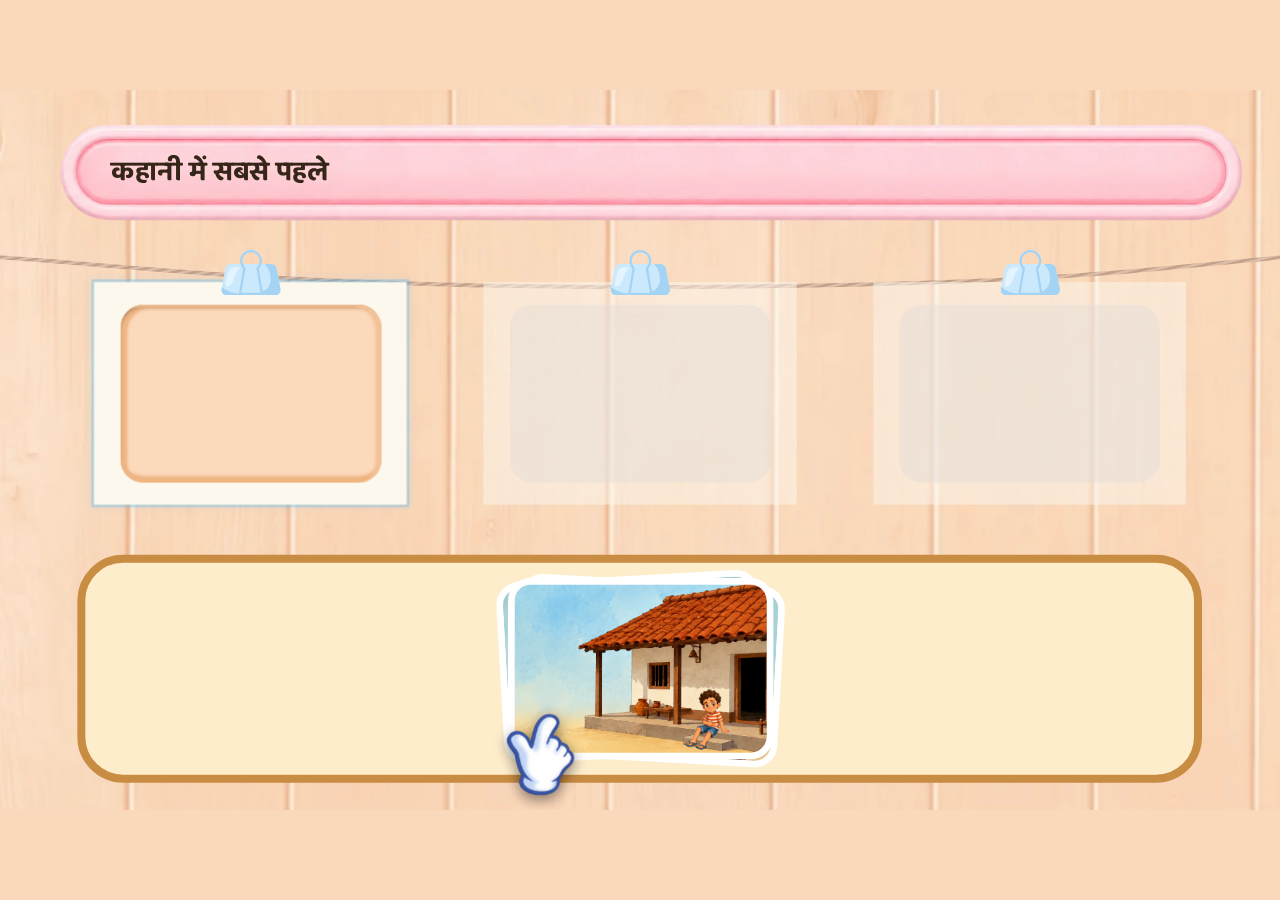
==== _t.html @ c5137d22 "combine the file" ====
<!DOCTYPE html>
<!-- class="at-cover" so the home page paints correctly before the script runs -->
<html lang="hi" translate="no" class="at-cover">
<head>
<meta charset="UTF-8" />
<meta name="viewport" content="width=device-width, initial-scale=1, viewport-fit=cover" />
<meta name="theme-color" content="#f8efdd" />
<meta name="description" content="आरु की छींक — एक इंटरैक्टिव चित्र-कथा। An interactive animated picture book for children." />
<title>आरु की छींक · Aaru's Sneeze</title>

<!-- NO TRANSLATION OFFERED. The page says lang="hi", which is what makes Chrome
     put its "Hindi / English" bar over the top of the artwork. The attribute is
     right and stays — it is what picks the Devanagari font and what a screen
     reader needs — so the bar is turned off instead.

     Both of these are needed: `translate="no"` on <html> is the standard
     attribute and marks the content as not-for-translation, and this meta is
     the Google-specific one that actually stops the bar from appearing. And
     there is nothing here to translate anyway: every word a reader sees is
     painted into the pictures, so a translation would rewrite the buttons and
     leave the story in Hindi. -->
<meta name="google" content="notranslate" />

<link rel="preconnect" href="https://fonts.googleapis.com" />
<link rel="preconnect" href="https://fonts.gstatic.com" crossorigin />
<!-- Baloo 2 carries the Devanagari, Baloo Bhai 2 the Latin the Hindi text is
     set in — see --font in style.css for why both are needed -->
<link href="https://fonts.googleapis.com/css2?family=Baloo+2:wght@400;500;600;700;800&family=Baloo+Bhai+2:wght@400;500;600;700;800&display=swap" rel="stylesheet" />

<link rel="icon" href="assets/icons/favicon.svg" type="image/svg+xml" />
<!-- bump ?v= after editing so a plain refresh never serves a cached copy -->
<link rel="stylesheet" href="style.css?v=78" />
<!-- the picture the book opens on, so it is on screen as early as possible -->
<link rel="preload" as="image" href="assets/images/page-01.webp" />
</head>

<body>
  <!-- ── Inline icon sprite (works offline / from file://) ───────────────── -->
  <svg class="sprite" aria-hidden="true" focusable="false" width="0" height="0">
    <defs>
      <symbol id="i-arrow-left" viewBox="0 0 24 24">
        <path d="M15.5 4.5 8 12l7.5 7.5" fill="none" stroke="currentColor" stroke-width="2.6"
              stroke-linecap="round" stroke-linejoin="round" />
      </symbol>
      <symbol id="i-arrow-right" viewBox="0 0 24 24">
        <path d="M8.5 4.5 16 12l-7.5 7.5" fill="none" stroke="currentColor" stroke-width="2.6"
              stroke-linecap="round" stroke-linejoin="round" />
      </symbol>
      <symbol id="i-sound-on" viewBox="0 0 24 24">
        <path d="M4 9.5h3L12 5.5v13L7 14.5H4z" fill="currentColor" />
        <path d="M15.6 9a4.2 4.2 0 0 1 0 6M18.2 6.4a7.8 7.8 0 0 1 0 11.2" fill="none"
              stroke="currentColor" stroke-width="2" stroke-linecap="round" />
      </symbol>
      <symbol id="i-sound-off" viewBox="0 0 24 24">
        <path d="M4 9.5h3L12 5.5v13L7 14.5H4z" fill="currentColor" />
        <path d="M16 9.4l5 5.2M21 9.4l-5 5.2" fill="none" stroke="currentColor"
              stroke-width="2" stroke-linecap="round" />
      </symbol>
      <symbol id="i-sparkle" viewBox="0 0 24 24">
        <path d="M12 0c.9 6.7 4.4 10.2 12 12-7.6 1.8-11.1 5.3-12 12-.9-6.7-4.4-10.2-12-12C7.6 10.2 11.1 6.7 12 0Z"
              fill="currentColor" />
      </symbol>
      <symbol id="i-play" viewBox="0 0 24 24">
        <path d="M8 5.2v13.6L19 12z" fill="currentColor" />
      </symbol>
      <symbol id="i-stop" viewBox="0 0 24 24">
        <rect x="6.5" y="6.5" width="4.4" height="11" rx="1.6" fill="currentColor" />
        <rect x="13.1" y="6.5" width="4.4" height="11" rx="1.6" fill="currentColor" />
      </symbol>
      <symbol id="i-book" viewBox="0 0 24 24">
        <path d="M3.5 4.8c3-1.3 5.6-1.3 8.5.7 2.9-2 5.5-2 8.5-.7v13.9c-3-1.3-5.6-1.3-8.5.7-2.9-2-5.5-2-8.5-.7z"
              fill="none" stroke="currentColor" stroke-width="1.9" stroke-linejoin="round" />
        <path d="M12 5.5v14" fill="none" stroke="currentColor" stroke-width="1.9" stroke-linecap="round" />
      </symbol>
    </defs>
  </svg>

  <div class="grain" aria-hidden="true"></div>

  <div class="app">

    <!-- ── Top bar ─────────────────────────────────────────────────────── -->
    <header class="topbar">
      <div class="brand">
        <span class="brand__badge" aria-hidden="true">
          <svg><use href="#i-book" /></svg>
        </span>
        <span class="brand__text">
          <strong class="brand__title">आरु की छींक</strong>
          <span class="brand__sub">Aaru&rsquo;s Sneeze</span>
        </span>
      </div>

      <div class="controls">
        <button class="playbtn" id="playBtn" type="button"
                aria-label="कहानी बड़ी करके देखो">
          <span class="playbtn__ico" aria-hidden="true"><svg><use href="#i-play" /></svg></span>
          <span class="playbtn__label" id="playLabel">चलाओ</span>
        </button>

        <button class="readbtn" id="readBtn" type="button" aria-pressed="false"
                aria-label="पढ़कर सुनाओ">
          <span class="readbtn__ico" aria-hidden="true">
            <svg class="readbtn__play"><use href="#i-play" /></svg>
            <svg class="readbtn__stop"><use href="#i-stop" /></svg>
          </span>
          <span class="readbtn__label" id="readLabel">पढ़कर सुनाओ</span>
        </button>

        <button class="iconbtn" id="soundBtn" type="button" aria-pressed="true"
                aria-label="आवाज़ बंद करें">
          <svg class="iconbtn__on"><use href="#i-sound-on" /></svg>
          <svg class="iconbtn__off"><use href="#i-sound-off" /></svg>
        </button>
      </div>
    </header>

    <!-- ── Stage : nav + book ──────────────────────────────────────────── -->
    <main class="stage">
      <section class="book" id="book" aria-roledescription="चित्र-कथा">
        <div class="book__mat">

          <!-- Both arrows start hidden and disabled: page one has nothing behind it,
               and nothing in front of it until it has played. The script opens
               them. -->
          <button class="navbtn navbtn--prev is-hidden" id="prevBtn" type="button" disabled
                  aria-label="पिछला पन्ना" aria-controls="book">
            <img class="navbtn__art" draggable="false" src="assets/icons/nav-left.svg" alt="" />
          </button>
          <button class="navbtn navbtn--next is-hidden" id="nextBtn" type="button" disabled
                  aria-label="अगला पन्ना" aria-controls="book">
            <img class="navbtn__art" draggable="false" src="assets/icons/nav-right.svg" alt="" />
          </button>

          <div class="book__frame" id="frame">

            <!-- two stacked slots let one page turn away while the next arrives.
                 The story text lives inside the slot so it turns with its picture. -->
            <div class="slot is-active" data-slot="0">
              <img class="slot__art" draggable="false" alt="" src="assets/images/page-01.webp"
                   fetchpriority="high" decoding="async" />
              <!-- cut-out layers, used by the cover only: Aaru rides in, then
                   the title pops. At rest they recompose the original exactly. -->
              <div class="cover" aria-hidden="true" hidden>
                <div class="cover__flash"></div>
                <div class="cover__part cover__hero"></div>
                <div class="cover__part cover__title"></div>
              </div>
              <p class="scene__text" aria-hidden="true"></p>
              <!-- the shading that gathers along this page as it bends away -->
              <div class="slot__fold" aria-hidden="true"></div>
            </div>
            <div class="slot" data-slot="1" aria-hidden="true">
              <img class="slot__art" draggable="false" alt="" decoding="async" />
              <div class="cover" aria-hidden="true" hidden>
                <div class="cover__flash"></div>
                <div class="cover__part cover__hero"></div>
                <div class="cover__part cover__title"></div>
              </div>
              <p class="scene__text" aria-hidden="true"></p>
              <!-- the shading that gathers along this page as it bends away -->
              <div class="slot__fold" aria-hidden="true"></div>
            </div>

            <!-- ambient life : dust · sparkles · puffs -->
            <div class="ambience" id="ambience" aria-hidden="true">
              <div class="layer layer--dust" id="dust"></div>
              <div class="layer layer--sparks" id="sparks"></div>
            </div>

            <div class="frame__vignette" aria-hidden="true"></div>

            <!-- the story's own sound effects, popped onto the picture at the
                 moment the recording says them -->
            <div class="popart" id="popart" aria-hidden="true"></div>
            <div class="frame__sheet" id="turnSheet" aria-hidden="true"></div>
            <div class="frame__loader" id="loader" aria-hidden="true"><i></i><i></i><i></i></div>
            <!-- The ending: the film, revealed by the paper transition. Inside the
                 frame, so it is clipped to the picture exactly like a page. -->
            <div class="finale" id="finale" aria-hidden="true">
              <video class="finale__film" id="finaleFilm" playsinline preload="none"></video>
            </div>
          </div>

          <!-- the title-state invitation: only on the cover, only before Play -->
          <button class="startbtn" id="startBtn" type="button"
                  aria-label="कहानी चलाओ">
            <span class="startbtn__disc" aria-hidden="true">
              <span class="startbtn__ring"></span>
              <img class="startbtn__art" draggable="false" src="assets/icons/play-button.svg" alt="" />
            </span>
          </button>

          <!-- The idle hand. After a few seconds of stillness it appears beside
               whatever the reader is waiting to be told to press: the play
               button on the title page, the forward arrow once a page has
               finished. It goes the moment they touch anything. -->
          <img class="handhint" id="handHint" draggable="false" src="assets/icons/hand-tap.webp"
               alt="" aria-hidden="true" />
        </div>

        <!-- ── Phone fallback: the same words, below the picture ─────────── -->
        <div class="caption" aria-hidden="true">
          <p class="caption__text" id="storyText"></p>
        </div>
      </section>

    </main>

  </div>



  <!-- The paper transition. Sheets are built into this by the script when a
       transition runs and cleared out afterwards, so the page carries no
       hundred idle elements around; the backing behind them only shows during
       the moment the screen is meant to be fully covered. It sits above
       everything and takes no clicks. -->
  <div class="paper" id="paper" aria-hidden="true">
    <div class="paper__backing" id="paperBacking"></div>
  </div>

  <!-- a way to watch the transition on demand: add ?demo to the URL -->
  <button class="paperdemo" id="paperDemo" type="button" hidden>
    paper transition
  </button>
  <div class="sr-only" id="liveHint" aria-live="polite"></div>

  <!-- ── The board, in this page ──────────────────────────────────────────
       The game arrives HERE rather than at its own address. The story used to
       navigate to game/game.html and the URL changed under the child; now the
       board is loaded into this frame instead, so the whole thing — cover,
       story, film, game — lives at one address from beginning to end. Nothing
       is ever "left".

       IT IS A FRAME AND NOT A MERGE, and the reason is measurable rather than
       cautious: the two halves both define `.slot` and `.stage`, and both set
       --ink and --px. The book's `.slot` is a page of the picture book; the
       game's is a card slot on the board. Poured into one document the book's
       rules would restyle the board, and the only fix would be renaming things
       in a game that is meant to stay exactly as it was written. A frame gives
       the board its own document, so her CSS and her script own it completely
       and neither half can reach into the other.

       src is left empty on purpose. A frame with a source fetches it on page
       load; this one is filled at the moment the film ends, so the game's
       megabyte of script and art costs the story's opening nothing. See
       Finale.openGame.

       allow="autoplay" passes this page's own permission down. The child has
       pressed Play by the time the board arrives, so the tab already carries
       the gesture a browser wants before it lets sound start unasked. -->
  <iframe class="gameframe" id="gameFrame" title="आरु की छींक — खेल"
          allow="autoplay; fullscreen" hidden></iframe>

  <script src="_s.js" defer></script>
<script defer src="_t.js"></script>
</body>
</html>
---- style.css ----
/* ============================================================================
   आरु की छींक · Aaru's Sneeze
   An interactive animated picture book
   ----------------------------------------------------------------------------
   1. Tokens & reset          5. Story text
   2. Page shell & texture    6. Navigation buttons
   3. Top bar & controls      7. Ambient life (dust, sparkles, puffs)
   4. Book · frame · slots    8. Responsive
                              9. Motion & state preferences
   ========================================================================== */

/* ── 1. Tokens & reset ───────────────────────────────────────────────────── */
:root {
  /* paper */
  --paper:        #f9f0dd;
  --paper-warm:   #f3e4c9;

  /* ink */
  --ink:      #3b2a1c;
  --ink-soft: #6d5540;
  --ink-faint: rgba(59, 42, 28, .16);

  /* accents pulled from the artwork */
  --terracotta: #c4573a;
  --gold:       #e6a52b;
  --teal:       #3d8a86;
  --sky:        #bcdcec;

  /* The sneeze's own red. The lettering is the one thing in the book that is
     not narration and must not read as narration, so it is the one thing not
     set in --ink. It is a hot vermillion — hotter and more saturated than the
     --terracotta of his shirt, so it sits in the same family as the painting
     without being mistaken for part of it. One line to tune. */
  --pop-ink:  #e0432a;

  /* controls */
  --btn:      #241a12;
  --btn-hi:   #3b2a1e;

  /* geometry */
  --r-frame: 26px;
  --r-mat:   34px;
  --mat-pad: clamp(7px, .8vw, 12px);
  --nav:     clamp(62px, 5.4vw, 82px);
  --nav-gap: clamp(14px, 2.2vw, 34px);
  /* how far the arrows sit from the picture: negative, so they hang outside it
     in the stage gutters. The narrow layout below flips this positive and puts
     them inside. The idle hand reads the same token, so it cannot drift away
     from the arrow it is pointing at. */
  --nav-inset: calc(-1 * (var(--nav) + var(--nav-gap)));
  /* Vertical room taken by everything that is not the picture. That used to be
     the top bar and the page padding; the bar is hidden now, so it is the
     padding alone, and this says so instead of carrying the bar's old 58px.
     The words live inside the art and nothing sits below it, so the book fills
     whatever height is left. See the note on .is-play for why this must never
     be smaller than the padding it names. */
  --vfit: calc(clamp(12px, 2vh, 26px) + clamp(14px, 2.4vh, 26px) + 12px);

  /* elevation */
  --sh-book:
    0 1px 0 rgba(255, 255, 255, .8) inset,
    0 18px 34px -14px rgba(59, 42, 28, .34),
    0 46px 70px -44px rgba(59, 42, 28, .5);
  --sh-btn:
    0 10px 22px -8px rgba(30, 20, 12, .55),
    0 2px 5px -1px rgba(30, 20, 12, .35),
    inset 0 1px 0 rgba(255, 255, 255, .18);

  /* type. The book is set in Baloo Bhai 2, which ships Gujarati and Latin
     only — it has no Devanagari — so the letterforms of "आरु की छींक" come
     from Baloo 2 behind it, the Devanagari sibling of the same family.
     Both are loaded in the <head>, and because they are one design the join
     is invisible. To change the Hindi letterforms themselves, a Devanagari
     font has to lead this stack: Baloo Bhai 2 cannot draw them. */
  --font: "Baloo Bhai 2", "Baloo 2", "Nirmala UI", "Noto Sans Devanagari",
          system-ui, sans-serif;

  /* the one place page-turn timing is defined */
  --turn-ms: 780ms;
  --turn-ease: cubic-bezier(.42, .03, .22, 1);

  color-scheme: light;
}

*, *::before, *::after { box-sizing: border-box; }

html {
  -webkit-text-size-adjust: 100%;

  /* THE SCROLL LOCK BELONGS HERE, not only on <body>, and this is the whole
     reason the picture would not stay centred.

     A page scrolls according to the ROOT element, not the body: with
     overflow:hidden on body alone the scrollbar disappeared — which is why it
     looked fixed — but the viewport itself was still scrollable, and there were
     still ~100px of it to scroll, thrown off by decoration that overflows on
     purpose (the idle hand, the page-turn sheet).

     Measured, before this line: asking the page to scroll 60px moved the
     picture from 14px below the top to 46px ABOVE it, leaving 74px underneath —
     the picture sitting high with a wide gap below, exactly as reported. And
     because a browser RESTORES the scroll position across a reload, the
     placement changed on refresh and looked random. Nothing to scroll now, so
     nothing to restore. */
  overflow: hidden;
}

body {
  margin: 0;
  min-height: 100svh;
  font-family: var(--font);
  color: var(--ink);
  background:
    radial-gradient(120% 90% at 12% -10%, #fdf6e6 0%, rgba(253, 246, 230, 0) 60%),
    radial-gradient(90% 70% at 92% -6%,  #e6f1f7 0%, rgba(230, 241, 247, 0) 62%),
    radial-gradient(120% 100% at 50% 118%, #f0dfc0 0%, rgba(240, 223, 192, 0) 58%),
    var(--paper);
  /* NO SCROLLBAR, on either axis. There is nothing on this page to scroll to:
     .app is exactly one viewport tall and the picture is sized to fit inside
     it — measured at 390x844, 820x1180, 1280x400 and 1920x1080, the picture
     sits wholly within the viewport at every one.

     What was putting a scrollbar there was decoration, and both pieces of it
     overflow on purpose. The idle hand hangs BELOW the play button's rim
     (`bottom: calc(... - var(--hand) * .95)`) because a hand drawn over the
     middle of the button would cover the one thing the button has to say. The
     page-turn sheet is larger than the frame so its shadow can travel past the
     edge. Neither takes clicks and neither is content, so neither has any
     business making the page 74px taller than the window and putting a slider
     down the side of a picture book.

     overscroll-behavior stops the same thing on a touch screen, where it shows
     up as the whole book rubber-banding under a finger instead. */
  overflow: hidden;
  overscroll-behavior: none;
  -webkit-tap-highlight-color: transparent;
}

img, svg { display: block; max-width: 100%; }
button { font: inherit; color: inherit; }

.sprite { position: absolute; width: 0; height: 0; overflow: hidden; }

.sr-only {
  position: absolute; width: 1px; height: 1px;
  padding: 0; margin: -1px; overflow: hidden;
  clip-path: inset(50%); white-space: nowrap; border: 0;
}

/* ── 2. Page shell & paper texture ───────────────────────────────────────── */
.grain {
  position: fixed; inset: 0;
  pointer-events: none; z-index: 3;
  opacity: .5; mix-blend-mode: multiply;
  background-image: url("data:image/svg+xml,%3Csvg xmlns='http://www.w3.org/2000/svg' width='180' height='180'%3E%3Cfilter id='n'%3E%3CfeTurbulence type='fractalNoise' baseFrequency='.86' numOctaves='3' stitchTiles='stitch'/%3E%3CfeColorMatrix type='saturate' values='0'/%3E%3C/filter%3E%3Crect width='180' height='180' filter='url(%23n)' opacity='.32'/%3E%3C/svg%3E");
}

.app {
  position: relative; z-index: 1;
  display: flex; flex-direction: column;
  gap: clamp(10px, 1.6vh, 22px);
  min-height: 100svh;
  padding: clamp(12px, 2vh, 26px) clamp(12px, 2.4vw, 34px) clamp(14px, 2.4vh, 26px);

  /* Nothing in here is text to be selected. A double-click on a word — or a
     double-tap anywhere near the picture — would otherwise start a selection
     and paint the browser's blue highlight across the artwork, which for a
     picture book is only ever an accident. It inherits, so this one line
     covers the whole book. The words stay tappable: a tap still replays the
     narration, it just cannot highlight any more. */
  -webkit-user-select: none;
  user-select: none;
}

/* Belt and braces: a selection can still be made from outside the book (a
   drag that begins on the page background, or Ctrl+A), and this is what stops
   that painting blue over the artwork if it does. */
::selection { background: transparent; }

/* And the other accident a picture invites: dragging it out of the page. */
.slot__art, .navbtn__art, .startbtn__art, .handhint {
  -webkit-user-drag: none;
  user-drag: none;
}

/* ── 3. Top bar & controls ───────────────────────────────────────────────── */
.topbar {
  /* hidden: the story runs without a chrome bar. The markup stays in place so
     the script's control wiring keeps working; the cover's own
     "कहानी चलाओ" button is the way into play mode.
     Bring the bar back by switching this to `display: flex`. */
  display: none;
  align-items: center; justify-content: space-between;
  gap: 12px; flex-wrap: wrap;
}

.brand { display: flex; align-items: center; gap: 12px; min-width: 0; }

.brand__badge {
  display: grid; place-items: center;
  width: 42px; height: 42px; flex: none;
  border-radius: 14px;
  color: #fff;
  background: linear-gradient(150deg, var(--terracotta), #a8402a);
  box-shadow: 0 8px 16px -8px rgba(164, 62, 40, .8), inset 0 1px 0 rgba(255, 255, 255, .3);
}
.brand__badge svg { width: 22px; height: 22px; }

.brand__text { display: flex; flex-direction: column; line-height: 1.05; min-width: 0; }

.brand__title {
  font-size: clamp(1.15rem, 2.4vw, 1.6rem);
  font-weight: 800; letter-spacing: .2px;
}

.brand__sub {
  font-size: clamp(.68rem, 1.2vw, .82rem);
  font-weight: 600; letter-spacing: .14em; text-transform: uppercase;
  color: var(--ink-soft); opacity: .8;
}

.controls { display: flex; align-items: center; gap: 10px; }

/* sound button */
.iconbtn {
  display: grid; place-items: center;
  width: 46px; height: 46px; flex: none;
  border: 0; border-radius: 50%;
  background: var(--btn); color: #fff;
  cursor: pointer;
  box-shadow: var(--sh-btn);
  transition: transform .22s ease, background-color .22s ease;
}
.iconbtn:active { transform: scale(.94); }
.iconbtn svg { width: 22px; height: 22px; }
.iconbtn__off { display: none; }
.iconbtn[aria-pressed="false"] .iconbtn__on  { display: none; }
.iconbtn[aria-pressed="false"] .iconbtn__off { display: block; }
.iconbtn[aria-pressed="false"] { background: #6f6154; }

/* shared focus ring */
:where(button, a, [tabindex]):focus-visible {
  outline: 3px solid var(--gold);
  outline-offset: 3px;
}

/* ── 4. Book · frame · slots ─────────────────────────────────────────────── */
.stage {
  position: relative;
  flex: 1;
  display: flex; align-items: center; justify-content: center;
  /* gutters reserved for the circular buttons, which hang outside the book */
  padding-inline: calc(var(--nav) + var(--nav-gap));
}

.book {
  position: relative;
  /* the 16/9 factor turns spare height into picture width, so a short
     laptop window shows the whole spread instead of a scrollbar */
  width: min(100%, calc((100svh - var(--vfit)) * 16 / 9));
  display: flex; flex-direction: column; align-items: center;
}

.book__mat {
  position: relative;
  width: 100%;
  padding: var(--mat-pad);
  container-type: inline-size;      /* the cover button sizes off the picture */

  /* The play button's diameter and its corner. They live here, on the shared
     parent, because two things need them: the button itself and the idle hand
     that points at it. cqw is 1% of the picture's width, so the button keeps
     its proportion to the artwork at every screen size. */
  --start: clamp(84px, 12cqw, 168px);
  /* THE BUTTON SITS UNDER THE TITLE, which is what this number is for. It is
     the gap from the picture's right edge, so bigger moves the button left.

     Measured on the cover: the title "आरु की छींक" spans 59%-97% of the picture
     and so centres at 78%. 5% left the button at 89% across, tucked into the
     corner well right of the words; 16% puts its centre at 78.1%, under them.
     It stays clear of the bicycle, which ends around 55%.

     The idle hand reads this same token, so it follows the button instead of
     drifting off it — which is the whole reason the number lives here on the
     shared parent rather than on the button itself. */
  --start-right: 16%;
  --start-bottom: 10.5%;  /* still clear enough for the hand to tap from below */

  /* how far the hand is, and how big */
  --hand: clamp(46px, 6.6cqw, 96px);
  border-radius: var(--r-mat);
  background: linear-gradient(168deg, #fffefa, #f6ecd8);
  box-shadow: var(--sh-book);
}

.book__frame {
  position: relative;
  aspect-ratio: 1600 / 900;
  border-radius: var(--r-frame);
  overflow: hidden;                 /* keeps every ambient element inside */
  background: linear-gradient(180deg, #cfe4f0, #efe0c4);
  /* Deep rather than shallow, because the pages are full-bleed: a near edge
     swung toward the reader is magnified, and the picture is exactly as tall
     as its frame, so a short perspective throws the page's corners outside
     the crop and the turn reads as a flat wipe. Far enough back, the sheet
     stays nearly rectangular and the eye sees paper on a hinge. */
  perspective: 2400px;
  transform: translateZ(0);
  isolation: isolate;
  container-type: inline-size;      /* cqw = 1% of the picture width */
}

/* --- page slots ---------------------------------------------------------- */
.slot {
  position: absolute; inset: 0;
  /* flat, not preserve-3d: a page is one rigid sheet, so the picture, the
     words and the shading rasterise into a single plane that then turns as
     one thing. Nothing inside a slot has a depth of its own to preserve, and
     flattening is what lets backface-visibility below speak for the whole
     page instead of each layer arguing separately. */
  transform-style: flat;
  will-change: transform, opacity;
  opacity: 0;
  pointer-events: none;
}
.slot.is-active { opacity: 1; z-index: 2; }
.slot.is-leaving { z-index: 3; }

/* Insurance, not choreography: the turn stops at 80 degrees and the frame has
   already cropped the sheet away by then, but if a page ever were carried past
   edge-on its own back would show through mirrored, and this makes it simply
   stop existing instead. */
.slot { backface-visibility: hidden; }

/* The lit edge of the paper. It is pinned to the page's free edge, so it needs
   no animation of its own: the page compresses as it turns and the edge rides
   inward with it, which is the one cue that says "a sheet is moving" rather
   than "a picture is being wiped away". Only the turning page wears it, and it
   fades rather than snaps on. */
.slot::after {
  content: "";
  position: absolute; inset: 0 0 0 auto; z-index: 5;
  width: clamp(3px, .55cqw, 7px);
  pointer-events: none;
  opacity: 0;
  transition: opacity .2s ease;
  background: linear-gradient(90deg,
    rgba(255, 255, 255, 0) 0%,
    rgba(255, 252, 242, .5) 55%,
    rgba(255, 255, 255, .82) 100%);
  box-shadow: 0 0 10px 1px rgba(255, 250, 235, .5);
}
.slot.is-turning::after { opacity: 1; }

/* The fold: the shade that gathers along a page as it bends away from the
   light. Dark at the hinge and gone by mid-page; the script stretches it
   across the sheet as the turn goes on. Only the turning page wears it — the
   shadow it throws on the page below is .frame__sheet, which can travel with
   the seam instead of being stuck at the hinge. */
.slot__fold {
  position: absolute; inset: 0; z-index: 4;   /* over the art, cover and words */
  pointer-events: none;
  opacity: 0;
  transform-origin: left center;
  background: linear-gradient(90deg,
    rgba(24, 16, 8, .62) 0%,
    rgba(24, 16, 8, .34) 12%,
    rgba(24, 16, 8, .14) 28%,
    rgba(24, 16, 8, .04) 44%,
    rgba(24, 16, 8, 0)   62%);
  will-change: opacity, transform;
}

.slot__art {
  width: 100%; height: 100%;
  object-fit: cover; object-position: center;
  transform: translate3d(0, 0, 0) scale(1.014);
  will-change: transform;
}

/* the "living picture" breath — never enough to distort the artwork */
.slot.is-active .slot__art { animation: artBreathe 11s ease-in-out infinite alternate; }
@keyframes artBreathe {
  from { transform: translate3d(0, 0, 0) scale(1.014); }
  to   { transform: translate3d(3px, -5px, 0) scale(1.03); }
}

/* gentle sway variant for leafy / outdoor scenes */
.slot.is-active[data-motion="sway"] .slot__art {
  animation: artSway 14s ease-in-out infinite alternate;
}
@keyframes artSway {
  from { transform: translate3d(0, 0, 0) scale(1.02) rotate(-.22deg); }
  to   { transform: translate3d(4px, -4px, 0) scale(1.035) rotate(.22deg); }
}

/* --- the cover's cut-out layers ------------------------------------------ *
 * Aaru and the title are separate images, each with an 8-bit mask, laid over
 * a background that had them painted out. They land exactly where they came
 * from, so at rest the three layers are the original artwork pixel for pixel.
 * Only transform and opacity ever animate.
 * ----------------------------------------------------------------------- */
.cover { position: absolute; inset: 0; z-index: 2; pointer-events: none; }

.cover__part {
  position: absolute;
  background-repeat: no-repeat;
  background-size: 100% 100%;
  -webkit-mask-repeat: no-repeat; mask-repeat: no-repeat;
  -webkit-mask-size: 100% 100%;   mask-size: 100% 100%;
  transform: translate3d(0, 0, 0);
  will-change: transform, opacity;
  backface-visibility: hidden;
}

/* the burst of light as the title lands */
.cover__flash {
  position: absolute;
  left: var(--fx, 50%); top: var(--fy, 50%);
  width: var(--fs, 55%); aspect-ratio: 1;
  translate: -50% -50%;
  z-index: 1; opacity: 0;
  border-radius: 50%;
  background: radial-gradient(circle,
    rgba(255, 250, 226, .92) 0%, rgba(255, 240, 190, .48) 42%, rgba(255, 236, 170, 0) 70%);
  will-change: transform, opacity;
}

/* once landed, both parts breathe very gently — a living picture book */
.cover.is-settled .cover__hero  { animation: heroIdle 4.6s ease-in-out infinite alternate; }
.cover.is-settled .cover__title { animation: titleIdle 6.2s ease-in-out infinite alternate; }

@keyframes heroIdle {
  from { transform: translate3d(0, 0, 0) rotate(0deg); }
  to   { transform: translate3d(-.35%, -.7%, 0) rotate(-.35deg); }
}
@keyframes titleIdle {
  from { transform: translate3d(0, 0, 0)     scale(1)     rotate(0deg); }
  to   { transform: translate3d(0, -1.4%, 0) scale(1.014) rotate(.5deg); }
}

/* --- frame furniture ---------------------------------------------------- */
.frame__vignette {
  --scrim: rgba(0, 0, 0, 0);          /* phones get a scrim behind the arrows */
  position: absolute; inset: 0; z-index: 6; pointer-events: none;
  background:
    linear-gradient(0deg, var(--scrim) 0%, rgba(0, 0, 0, 0) 26%),
    radial-gradient(115% 100% at 50% 46%, rgba(0, 0, 0, 0) 58%, rgba(70, 45, 22, .2) 100%),
    linear-gradient(180deg, rgba(255, 255, 255, .14), rgba(255, 255, 255, 0) 26%);
  box-shadow: inset 0 0 0 1px rgba(255, 255, 255, .22);
  border-radius: inherit;
}

/* the paper sheen that sweeps across during a turn */
/* The shadow the standing page throws down onto the page it is uncovering.
   It rides just to the right of the fold, so the script slides it across in
   step with the turning page's free edge — same keyframe offsets, same
   easing, so the two cannot come apart. Transparent for its first stretch so
   the lit edge of the paper stays crisp instead of being dimmed by its own
   shadow. */
.frame__sheet {
  position: absolute; top: -8%; bottom: -8%; left: 0; width: 30%;
  z-index: 7; pointer-events: none; opacity: 0;
  transform: translate3d(333%, 0, 0);
  background: linear-gradient(90deg,
    rgba(24, 16, 8, 0)   0%,
    rgba(24, 16, 8, .34) 12%,
    rgba(24, 16, 8, .2)  36%,
    rgba(24, 16, 8, .07) 66%,
    rgba(24, 16, 8, 0)   100%);
  filter: blur(5px);
  will-change: transform, opacity;
}

.frame__loader {
  position: absolute; inset: 0; z-index: 8;
  display: grid; grid-auto-flow: column; gap: 10px;
  place-content: center; place-items: center;
  background: linear-gradient(180deg, #d5e7f1, #f0e2c8);
  transition: opacity .5s ease, visibility .5s ease;
}
.frame__loader i {
  width: 12px; height: 12px; border-radius: 50%;
  background: var(--terracotta); opacity: .5;
  animation: loadBounce 1.1s ease-in-out infinite;
}
.frame__loader i:nth-child(2) { animation-delay: .16s; }
.frame__loader i:nth-child(3) { animation-delay: .32s; }
@keyframes loadBounce {
  0%, 100% { transform: translateY(0)     scale(.85); opacity: .4; }
  45%      { transform: translateY(-11px) scale(1);   opacity: .95; }
}
.is-ready .frame__loader { opacity: 0; visibility: hidden; }

/* ── 5. Story text ───────────────────────────────────────────────────────────
   The words are painted into the empty side of each illustration. They live
   inside the slot, so they turn with their own picture. Phones are too narrow
   for a side column, so there the same words appear under the picture instead.
   Sizes are in cqw = % of the picture width, so the type scales with the art.
   ------------------------------------------------------------------------- */
.scene__text {
  position: absolute; z-index: 3;
  margin: 0;
  /* Each page's box comes from the Figma design: its left edge, top edge and
     width, as percentages of the picture. See TEXT_BOX in script.js. */
  left: var(--tx, 4%); top: var(--ty, 18%); width: var(--tw, 38%);

  /* 50px, as the design has it — but never at the cost of losing a word.
     The design's 50px sits on a 1920-wide slide; our picture is smaller, so
     the same 50px fills proportionally more of it and on the wordiest pages
     the block grows taller than the picture. The frame hides overflow, so
     those last lines would be cut off rather than spill. The second term is
     the ceiling that keeps every page whole, measured against the longest
     ones (pages 3, 8 and 10). It is exactly 50px once the picture is about
     1390px wide or more, and steps down below that.
        Strict 50px everywhere?  drop the min().
        The design's proportion?  use 2.6cqw (50/1920).                     */
  font-size: min(50px, 3.6cqw);
  /* SemiBold on every page but one, which the design sets in Medium */
  font-weight: var(--tweight, 600);
  line-height: normal;
  color: #36271a;
  /* centred, as the design has it */
  text-align: center;
  text-wrap: pretty;
  hyphens: none;
  /* a whisper of light so dark ink stays crisp over paint, with no hard edge */
  text-shadow:
    0 1px 0 rgba(255, 255, 255, .95),
    0 0 .35em rgba(255, 253, 246, .95),
    0 0 1.1em rgba(255, 252, 242, .8);
}

/* One sentence per line (built by sentenceLines() in script.js). A sentence
   longer than the column still wraps, and the hanging indent marks the
   overflow as a continuation rather than a new thought. */
.ln {
  display: block;
  /* no hanging indent: the lines are centred now, and an indent would pull
     each one off the centre it is measured against */
}
.ln + .ln { margin-top: .32em; }

/* the words on the visible page can be tapped to hear them again — the
   pointer shape is the only cue; there is no hover effect on the scene */
.slot.is-active .scene__text { pointer-events: auto; }

/* the sneezes get to be loud */
:where(.scene__text, .caption__text) em {
  font-style: normal; font-weight: 800; color: var(--terracotta);
  white-space: nowrap;
}

/* --- phone fallback: same words, under the picture ----------------------- */
.caption {
  position: relative;
  width: min(92%, 800px);
  margin-top: clamp(16px, 2.2vw, 30px);
  text-align: center;
  display: none;                       /* only phones use this */
}

.caption__text {
  margin: 0;
  font-size: clamp(1.2rem, 5vw, 1.5rem);
  font-weight: 600;
  line-height: 1.62;
  text-align: left;               /* same one-sentence-per-line reading as the page */
  letter-spacing: .1px;
  color: var(--ink);
  transition: opacity .3s ease, transform .3s ease;
}
.caption__text.is-out { opacity: 0; transform: translateY(10px); }

/* ── 5b. Read-aloud control ──────────────────────────────────────────────── */
.readbtn {
  display: inline-flex; align-items: center; gap: 9px;
  padding: 7px 16px 7px 8px;
  border: 0; border-radius: 999px;
  background: var(--btn); color: #fff;
  font-size: .9rem; font-weight: 700;
  cursor: pointer;
  box-shadow: var(--sh-btn);
  transition: transform .22s ease, background-color .24s ease;
}
.readbtn:active { transform: scale(.96); }

.readbtn__ico {
  position: relative;
  display: grid; place-items: center;
  width: 30px; height: 30px; flex: none;
  border-radius: 50%;
  background: rgba(255, 255, 255, .16);
}
.readbtn__ico svg { width: 15px; height: 15px; }
.readbtn__stop { display: none; }
.readbtn[aria-pressed="true"] { background: var(--teal); }
.readbtn[aria-pressed="true"] .readbtn__play { display: none; }
.readbtn[aria-pressed="true"] .readbtn__stop { display: block; }

/* a gentle pulse while it is actually speaking */
.readbtn.is-speaking .readbtn__ico::after {
  content: ""; position: absolute; inset: -5px;
  border-radius: 50%; border: 2px solid rgba(255, 255, 255, .55);
  animation: ringPulse 1.4s ease-out infinite;
}
.readbtn[disabled] { opacity: .45; cursor: default; }

/* ── 5c. Play Mode ───────────────────────────────────────────────────────────
   Two ways in: the "चलाओ" button in the bar, and the big invitation on the
   cover. Both call the same enterPlay(). The zoom itself is done in JS with a
   FLIP transform — the layout below is simply the *destination*, and the
   script animates the book from where it was to where these rules put it.
   That keeps the motion on the compositor and still ends at real layout size,
   so the artwork and text stay crisp instead of being a scaled bitmap.
   ------------------------------------------------------------------------- */

/* the primary call to action in the top bar */
.playbtn {
  display: inline-flex; align-items: center; gap: 9px;
  padding: 7px 18px 7px 8px;
  border: 0; border-radius: 999px;
  background: linear-gradient(150deg, var(--terracotta), #a8402a);
  color: #fff; font-size: .92rem; font-weight: 800;
  cursor: pointer;
  box-shadow:
    0 10px 22px -10px rgba(164, 62, 40, .95),
    0 2px 5px -1px rgba(30, 20, 12, .3),
    inset 0 1px 0 rgba(255, 255, 255, .28);
  transition: transform .24s cubic-bezier(.34, 1.56, .64, 1),
              box-shadow .24s ease, filter .24s ease;
}
.playbtn:active { transform: scale(.96); }

.playbtn__ico {
  display: grid; place-items: center;
  width: 30px; height: 30px; flex: none;
  border-radius: 50%;
  background: rgba(255, 255, 255, .2);
}
.playbtn__ico svg { width: 14px; height: 14px; margin-left: 2px; }

/* The Play control on the home page, in the picture's right-hand corner.
   The home page carries no arrows, so this is the single way onward: it runs
   the same zoom into Play Mode. It carries no words — a play triangle needs
   none, and a child who cannot read yet is the reader this book is for — so
   the artwork is the whole button, which is why it is drawn big and sits out
   at the right-hand edge of the picture where a thumb naturally lands.

   Its size and its corner live on .book__mat rather than here, because the
   idle hand has to know where this button is in order to point at it. */
.startbtn {
  position: absolute; z-index: 6;
  right: var(--start-right); bottom: var(--start-bottom);
  display: flex; align-items: center;
  padding: 0; border: 0; background: none;
  color: #fff; cursor: pointer;
  transition: opacity .35s ease;
}

/* The face is the supplied artwork, which carries its own gloss and shadow,
   so the wrapper is just a round, transparent hit area.

   play-button.svg is 1429x1296 with the blue disc spanning 1253.49x1088.61
   at (87.32,87.32) — the rest is the drop shadow under it, so the art is
   neither square nor centred. It is placed from those numbers rather than
   stretched to fit, so the disc lands exactly --start across and dead centre
   on the button:
       art width  = 1429/1253.49 = 1.14   art height = width * 1296/1429
       disc centre = (714.07,631.63) -> (49.97%, 48.74%) of the art
       offset = 0.5 - centre x art-size                                     */
.startbtn__disc {
  position: relative;
  width: var(--start); aspect-ratio: 1;
  flex: none;
  /* the spring every state below rides on: a press squashes hard and fast,
     the release overshoots once and settles — the "pop" */
  transition: transform .34s cubic-bezier(.34, 1.56, .64, 1),
              filter .22s ease;
}
.startbtn__art {
  position: absolute;
  width:  calc(var(--start) * 1.14);
  height: calc(var(--start) * 1.0339);
  left:   calc(var(--start) * -0.0697);
  top:    calc(var(--start) * -0.0039);
  max-width: none;              /* beats the global img { max-width: 100% } */
  /* the art carries a painted shadow blob of its own; this only grounds it
     on the picture, and deepens on hover */
  filter: drop-shadow(0 5px 10px rgba(20, 52, 96, .26));
  transition: filter .22s ease;
}
/* The resting halo. The blue disc is a squashed blob — 0.8685 as tall as it
   is wide — so the ring is inset vertically by (1 - 0.8685) / 2 to hug it
   instead of hanging off the top and bottom. */
.startbtn__ring {
  position: absolute;
  inset: calc(var(--start) * 0.0658) 0;
  border-radius: 50%;
  /* warm dark, so the halo reads against gold-on-sand */
  border: 2px solid rgba(120, 78, 30, .55);
  pointer-events: none;
  animation: startPulse 2.4s ease-out infinite;
}
@keyframes startPulse {
  0%   { opacity: .85; transform: scale(1); }
  70%  { opacity: 0;   transform: scale(1.55); }
  100% { opacity: 0;   transform: scale(1.55); }
}

/* THE BUTTON'S OWN HEARTBEAT, so the one thing on the title page a child has
   to press looks alive rather than parked.

   IT IS ON `scale` AND NOT ON `transform`, and it is on the button rather than
   on the disc, for one reason each. The disc's transform is already spoken for
   four times over — hover lifts it, focus lifts it, :active presses it down,
   and .is-pop runs startPop through it — and an animation beats all of those,
   so a looping transform there would freeze the button's entire response to
   being touched. `scale` is its own property in modern CSS and multiplies with
   whatever transform is in force, so the beat and the press compose instead of
   fighting. Putting it on .startbtn keeps it clear of .is-pop, which sets the
   `animation` shorthand on the disc and would otherwise wipe the beat out.

   The shape is a swell and a rest, not a throb: it peaks at 14% and is back to
   rest by 64%, leaving the last third of every cycle still. A button that
   pulses without pause reads as loading; one that beats and waits reads as
   waiting for you. The 2.4s period is the ring's, so the disc swells as the
   halo is thrown off it and the two read as one gesture — and on hover both
   quicken to 1.4s together.

   Only while it is on screen: the selector matches the same state the button
   is visible in, so nothing animates behind the story. */
.at-cover:not(.is-play) .startbtn {
  animation: startBeat 2.4s ease-in-out infinite;
}
.at-cover:not(.is-play) .startbtn:hover { animation-duration: 1.4s; }
/* under a finger the press is the feedback; the beat gets out of its way */
.at-cover:not(.is-play) .startbtn:active { animation-play-state: paused; }

@keyframes startBeat {
  0%        { scale: 1; }
  14%       { scale: 1.055; }
  32%       { scale: .996; }
  48%       { scale: 1.010; }
  64%, 100% { scale: 1; }
}

/* the tap burst: one blue ring thrown off the disc on release. Idle it is
   invisible and unanimated — the .is-pop class the script adds runs it. */
.startbtn__disc::after {
  content: "";
  position: absolute;
  inset: calc(var(--start) * 0.0658) 0;
  border-radius: 50%;
  border: 3px solid rgba(8, 103, 255, .62);
  opacity: 0;
  pointer-events: none;
}
@keyframes startBurst {
  0%   { opacity: .9; transform: scale(.88); }
  100% { opacity: 0;  transform: scale(1.75); }
}

/* --- hover / press / pop ------------------------------------------------- */

/* hover (mouse only — :hover on a touch screen sticks after the tap) */
@media (hover: hover) and (pointer: fine) {
  .startbtn:hover .startbtn__disc { transform: translateY(-3px) scale(1.07) rotate(-3deg); }
  .startbtn:hover .startbtn__art  { filter: drop-shadow(0 12px 18px rgba(20, 52, 96, .34)) saturate(1.08); }
  .startbtn:hover .startbtn__ring { animation-duration: 1.4s; }      /* eager */
}

/* keyboard focus gets the same lift, so it is never the odd one out */
.startbtn:focus-visible { outline: none; }
.startbtn:focus-visible .startbtn__disc { transform: translateY(-3px) scale(1.07); }
.startbtn:focus-visible .startbtn__ring {
  border-color: rgba(8, 103, 255, .9); border-width: 3px; animation: none; opacity: 1;
}

/* the press: deeper and much faster than the release, which is what makes
   the button feel like a physical thing being pushed in */
.startbtn:active .startbtn__disc {
  transform: translateY(2px) scale(.9) rotate(2deg);
  transition-duration: .08s;
}

/* the release, driven by .is-pop from the script: overshoot, dip, settle */
.startbtn.is-pop .startbtn__disc { animation: startPop .44s cubic-bezier(.34, 1.56, .64, 1); }
.startbtn.is-pop .startbtn__disc::after { animation: startBurst .44s ease-out; }
@keyframes startPop {
  0%   { transform: scale(.9)  rotate(2deg); }
  38%  { transform: scale(1.15) rotate(-4deg); }
  64%  { transform: scale(.97) rotate(1deg); }
  100% { transform: scale(1)   rotate(0deg); }
}

/* ── the idle hand ─────────────────────────────────────────────────────────
   A hint, not a control: it never takes a click, it only says where one
   would go. The script decides when to show it and which of the two places
   it belongs in — this only says where those places are and how it behaves
   once it is there.

   The drawing points upward, so the hand sits below its target with the
   fingertip overlapping, and it taps: up onto the target, back, again, then
   a rest before the next pair. Two taps and a pause reads as someone
   pointing something out; a metronome reads as a broken animation.
   ------------------------------------------------------------------------ */
.handhint {
  position: absolute; z-index: 7;
  width: var(--hand); height: auto;
  pointer-events: none;
  opacity: 0; visibility: hidden;
  transform: translateY(6%) rotate(-9deg);
  transform-origin: 50% 100%;
  transition: opacity .45s ease, visibility .45s ease;
  filter: drop-shadow(0 7px 12px rgba(20, 30, 60, .3));
}
.handhint.is-showing {
  opacity: 1; visibility: visible;
  animation: handTap 2.1s ease-in-out infinite;
}

/* on the play button: fingertip on the bottom rim of the disc, the hand
   itself below it. Its own size again, so the play triangle stays readable
   under it: a hand over the middle of the button hides the one thing the
   button has to say. */
.handhint[data-at="start"] {
  --hand: clamp(40px, 5.6cqw, 84px);
  right: calc(var(--start-right) + (var(--start) - var(--hand)) * .5 - var(--hand) * .12);
  bottom: calc(var(--start-bottom) - var(--hand) * .95);
}

/* on the forward arrow, wherever the layout has put it. The arrow is a much
   smaller target than the play button, so the hand shrinks to match — and
   because the placement below is written in terms of --hand, overriding it
   here moves the hand and resizes it in one go. */
.handhint[data-at="next"] {
  --hand: clamp(38px, 5.2cqw, 74px);
  /* the extra shift is because the pointing finger is not in the middle of
     the drawing — it sits a little left of centre, about 43% across — so the
     box is offset to put the fingertip, not the hand, on the target. Both
     offsets here were set by measuring where the fingertip actually lands,
     which is why they are odd numbers: if the drawing is ever replaced, they
     want measuring again. */
  right: calc(var(--nav-inset) + (var(--nav) - var(--hand)) * .5 - var(--hand) * .12);
  top: calc(50% + var(--nav) * .25);
}

@keyframes handTap {
  0%   { transform: translateY(6%)   rotate(-9deg); }
  9%   { transform: translateY(-15%) rotate(-9deg) scale(1.03); }
  20%  { transform: translateY(6%)   rotate(-9deg); }
  29%  { transform: translateY(-11%) rotate(-9deg) scale(1.02); }
  40%  { transform: translateY(6%)   rotate(-9deg); }
  100% { transform: translateY(6%)   rotate(-9deg); }   /* the rest between */
}

/* The home page shows the Play control and nothing else: no arrows, because
   Play is the only way onward from the title. Both swap over the moment Play
   Mode starts, so the reading view keeps its arrows.

   Play is visible by DEFAULT and hidden by a class, never the reverse: the
   home page's only control must not depend on a script having run. <html>
   also ships with class="at-cover", so the first paint is already right and
   the reveal never has to fade in from nothing. */
:root:not(.at-cover) .startbtn,
.is-play .startbtn { opacity: 0; visibility: hidden; pointer-events: none; }

.at-cover:not(.is-play) .navbtn { opacity: 0; visibility: hidden; pointer-events: none; }

/* --- entering Play Mode -------------------------------------------------- */

/* the top bar lifts out of flow first, so the stage can use the whole page,
   then fades — the book's own zoom is driven by the FLIP transform in JS */
.is-play .topbar {
  position: absolute; inset: 0 clamp(12px, 2.4vw, 34px) auto;
  top: clamp(12px, 2vh, 26px);
  opacity: 0;
  transform: translateY(-10px);
  pointer-events: none;
}
.topbar {
  transition: opacity .32s ease, transform .42s var(--turn-ease);
}

.is-play {
  /* NOTHING ABOVE THE BOOK ANY MORE, so the only height the picture has to
     give up is the page's own padding — and this now says exactly that rather
     than guessing at it. It was a flat 58px, left over from when a top bar sat
     up there; the padding below comes to about 26px, so a third of the window's
     spare height was being held back for a bar that is not there. The picture
     was 95% of the window height and is now as tall as the space allows.

     It must not go below the padding. --vfit is what the picture's height is
     subtracted from, and the stage it sits in is the window minus that same
     padding: equal to it, the picture fills the stage exactly; less than it,
     the picture is taller than its container and the page clips it. */
  /* +12px of headroom, and it is not arbitrary: 100svh measures a few px
     larger than the height the stage actually gets (6.5px here), so "exactly
     the padding" makes the picture taller than its container and the bottom of
     it is clipped — measured at -0px of margin before this was added. */
  --vfit: calc(2 * clamp(8px, 1.4vh, 16px) + 12px);
  --nav: clamp(52px, 4.4vw, 68px);
  --nav-gap: clamp(8px, 1vw, 18px);
}
.is-play .app { padding: clamp(8px, 1.4vh, 16px) clamp(8px, 1.2vw, 18px); }
.is-play .book { width: min(100%, calc((100svh - var(--vfit)) * 16 / 9)); }
/* The lift under the picture, and it is 0 10px rather than 0 30px because
   the old one put 35px of shadow below the card and nothing at all above it.
   The card is centred to the pixel; the shadow was not, and shadow is what the
   eye reads — it made the picture look as though it were sitting high. Worse,
   the page clips its own overflow now, so 21px of that shadow was being cut off
   with a hard edge, which is what turned the gap below into a visible band.

   Reach below is offset + spread + blur/2 = 8 - 16 + 15 = 7px. The margin the
   picture leaves is 11px at the shortest window worth supporting, so 7 leaves
   room to spare at every size — 11px reached exactly 11px, which is a fit only
   until the next rounding. Still lifted, no longer bottom-heavy. */
.is-play .book__mat { box-shadow: 0 8px 30px -16px rgba(40, 26, 14, .55); }

/* the page itself warms a touch so the lit picture carries the screen */
.is-play body { background-color: var(--paper-warm); }

/* --- leaving Play Mode --------------------------------------------------- */
/* THERE IS NO WAY OUT, and the round × that used to offer one is gone. It sat
   in the top corner and faded in whenever the reader moved. What it did was
   drop the book out of play mode — which only makes the picture smaller and
   hands back a screen with no controls on it, since the top bar above is
   display:none. Nothing was gained by leaving, so nothing invites it now.

   .is-stirring survives without it: the arrows still fade on a still screen,
   which is the other half of what it was for. */

/* the arrows fade on a still screen, so it is nothing but the story */
.is-play .navbtn {
  transition: opacity .4s ease, transform .26s cubic-bezier(.34, 1.56, .64, 1),
              background-color .24s ease;
}
/* the arrow the hand is pointing at keeps its full strength: a bright hand
   tapping a 28% arrow makes the target look broken */
.is-play:not(.is-stirring) .navbtn:not(:focus-visible):not(.is-hidden):not(.is-hinted) { opacity: .28; }

/* ── 6. Navigation buttons ───────────────────────────────────────────────── */
/* Vertically centred on the picture, hanging in the stage gutters.

   The face is the supplied artwork (assets/icons/nav-left|right.svg), which
   already carries its own gradient and drop shadow — so the button element
   itself is just a transparent, circle-shaped hit area.

   Those files are 101x116 with the visible circle 80 wide at (10.246, 3.73):
   the extra canvas is room for the shadow, and it is not centred. So the art
   is placed by hand rather than stretched to fit, which keeps the circle
   exactly --nav across and exactly on the button's centre:
       scale  = --nav / 80          art width  = 101 * scale = 1.2625
       art height = 116 * scale = 1.45
       circle centre = (50.246, 43.73) * scale = (0.6281, 0.5466)
       offset = 0.5 - centre  ->  (-0.1281, -0.0466)
   ------------------------------------------------------------------------ */
.navbtn {
  /* Hidden: the book turns its own pages now — every page moves on by itself
     once it has said its piece (see the auto-turn in script.js §UI). The
     markup and all the script's wiring stay exactly as they were, so the
     keyboard arrows and a swipe still work for anyone who wants them, and
     the hamburger menu is still the way to reach a particular page.
     Bring the arrows back by deleting this one declaration. */
  display: none;

  position: absolute;
  top: 50%;
  translate: 0 -50%;
  z-index: 5;
  width: var(--nav);
  aspect-ratio: 1;
  padding: 0;
  border: 0; border-radius: 50%;
  background: none;
  cursor: pointer;
  transition: transform .26s cubic-bezier(.34, 1.56, .64, 1), opacity .3s ease;
}
.navbtn--prev { left:  var(--nav-inset); --dir: -1; }
.navbtn--next { right: var(--nav-inset); --dir:  1; }

.navbtn__art {
  position: absolute;
  width:  calc(var(--nav) * 1.2625);
  height: calc(var(--nav) * 1.45);
  left:   calc(var(--nav) * -0.1281);
  top:    calc(var(--nav) * -0.0466);
  max-width: none;              /* beats the global img { max-width: 100% } */
  pointer-events: none;
}

/* pulsing ring that answers hover / focus, tuned to the button's blue */
.navbtn::after {
  content: ""; position: absolute; inset: -5px;
  border-radius: 50%;
  border: 2px solid rgba(58, 123, 213, .55);
  opacity: 0; pointer-events: none;
}

.navbtn:not(:disabled):focus-visible { transform: scale(1.09); }

.navbtn:not(:disabled):focus-visible::after { animation: ringPulse 1.5s ease-out infinite; }

.navbtn:not(:disabled):focus-visible .navbtn__art {
  filter: brightness(1.07);
  animation: nudge 1.15s ease-in-out infinite;
}

.navbtn:not(:disabled):active { transform: scale(.93); }

/* No dimmed look any more: an arrow the reader cannot use is not there at
   all (see .is-hidden below), so `disabled` is left over for the length of a
   turn only — and a pair of arrows fading to 30% and back on every page would
   be a flicker, not feedback. */
.navbtn:disabled { cursor: default; }

/* An arrow the reader has not earned yet is not a dimmed arrow, it is no
   arrow: gone from sight, from the pointer and from the tab order. It fades
   rather than blinks, and `visibility` is in the transition so it holds on
   until the fade has finished on the way out while flipping straight away on
   the way in.

   This has to come after :disabled above, since a hidden arrow is disabled
   too and the two rules are of equal weight — last one wins. */
.navbtn.is-hidden {
  opacity: 0;
  visibility: hidden;
  pointer-events: none;
  transform: none;
  transition: opacity .3s ease, visibility .3s ease;
}

@keyframes nudge {
  0%, 100% { transform: translateX(0); }
  50%      { transform: translateX(calc(var(--dir) * 4px)); }
}
@keyframes ringPulse {
  0%   { opacity: .7; transform: scale(.92); }
  75%  { opacity: 0;  transform: scale(1.22); }
  100% { opacity: 0;  transform: scale(1.22); }
}

/* ── 7. Ambient life ─────────────────────────────────────────────────────────
   Every drifting thing is built from nested full-frame layers, so a `%` in a
   transform always means "% of the picture", never "% of the tiny mote".
     .track  → inset:0, carries the long axis of travel
     .swing  → inset:0, carries the perpendicular sway (this is what curves it)
     .body   → absolutely placed at the spawn point, carries spin / size
   Only transform + opacity are ever animated.
   ------------------------------------------------------------------------- */
.ambience { position: absolute; inset: 0; z-index: 4; pointer-events: none; }
.layer    { position: absolute; inset: 0; }

.track, .swing { position: absolute; inset: 0; will-change: transform; }
.body          { position: absolute; }

/* --- dust motes : the warm, slightly hazy village air ------------------- */
.mote .track { animation: moteRise var(--dur) ease-in-out var(--delay) infinite; }
.mote .body {
  left: var(--x); top: var(--top);
  width: clamp(2px, var(--size), 9px); aspect-ratio: 1;
  border-radius: 50%;
  background: radial-gradient(circle, rgba(255, 246, 214, .95), rgba(255, 226, 160, 0) 70%);
}
@keyframes moteRise {
  0%   { transform: translate3d(0, 0, 0);                opacity: 0; }
  25%  { opacity: .8; }
  70%  { opacity: .45; }
  100% { transform: translate3d(var(--dx), -42%, 0);      opacity: 0; }
}

/* --- sparkles : pinned to a point in the artwork ------------------------ */
.spark {
  position: absolute;
  left: var(--x); top: var(--y);
  translate: -50% -50%;
  width: clamp(9px, var(--size), 34px); aspect-ratio: 1;
  color: #ffeaad;
  filter: drop-shadow(0 0 7px rgba(255, 210, 110, .95));
  will-change: transform, opacity;
  animation: twinkle var(--dur) ease-in-out var(--delay) infinite;
}
.spark svg { width: 100%; height: 100%; }
@keyframes twinkle {
  0%, 100% { transform: scale(.3)  rotate(0deg);  opacity: 0; }
  34%      { transform: scale(1)   rotate(38deg); opacity: .95; }
  66%      { transform: scale(.72) rotate(74deg); opacity: .4; }
}

/* --- sneeze puff : a soft breath of air beside the character ------------ */
.puff {
  position: absolute;
  left: var(--x); top: var(--y);
  translate: -50% -50%;
  width: clamp(40px, var(--size), 260px); aspect-ratio: 1;
  border-radius: 50%;
  background: radial-gradient(circle,
    rgba(255, 255, 255, .78) 0%, rgba(255, 255, 255, .26) 45%, rgba(255, 255, 255, 0) 72%);
  filter: blur(3px);
  will-change: transform, opacity;
  animation: puffOut var(--dur) ease-out var(--delay) infinite;
}
@keyframes puffOut {
  0%   { transform: scale(.22) translate3d(0, 0, 0);      opacity: 0; }
  12%  { opacity: .7; }
  55%  { opacity: .26; }
  100% { transform: scale(1.55) translate3d(12%, -14%, 0); opacity: 0; }
}

/* ── 7c. The ending: shutters, then the film ────────────────────────────────
   t1.svg is one wooden board cut into a top and a bottom panel. This is that,
   as two elements that can move: they wait off-screen, slide in to meet in the
   middle, and slide back out. What they open onto is the film, which starts
   while they are shut, so it is already running when they part.

   The wood is the picture the SVG carried, saved as its own file. The SVG held
   a single 1.2MB PNG twice over, 1.7MB in all; two halves of one 112KB JPEG
   look identical, weigh a fifteenth as much, and can be animated — which the
   halves inside an SVG loaded as an image cannot.
   ------------------------------------------------------------------------- */
.finale { position: absolute; inset: 0; pointer-events: none; }

.finale__film {
  position: absolute; inset: 0; z-index: 9;
  width: 100%; height: 100%;
  object-fit: cover; object-position: center;
  opacity: 0; visibility: hidden;
}
.finale.is-playing .finale__film { opacity: 1; visibility: visible; }

/* ── 7c. The paper transition ────────────────────────────────────────────────
   Loose blank sheets fly in until the screen is nothing but paper, hold for a
   moment, then drift away and leave whatever is now underneath.

   The look is all here; the choreography is in script.js. Only transform and
   opacity are ever animated, which is what keeps it on the compositor and off
   the main thread — nothing here triggers layout while it runs.
   ------------------------------------------------------------------------- */
.paper {
  position: fixed; inset: 0;
  /* The stack, bottom to top: the story and its film (.app, z 1, and the paper
     texture over it at z 3) — then this — then the controls (z 28-30: the jump
     menu, its veil, the hamburger and the exit button). So the paper always
     covers the film and never covers a button. */
  z-index: 20;
  pointer-events: none;            /* never in the way of the story */
  overflow: hidden;                /* sheets fly in from outside; keep the page from scrolling */
  visibility: hidden;              /* nothing to see, and nothing to paint, at rest */
}
.paper.is-running { visibility: visible; }

/* The safety net. Sheets are sized and placed to cover the viewport on their
   own, but a hairline between two of them at some odd aspect ratio would show
   the story through, so a paper-coloured backing fades in for the held moment
   and out again as they leave. It is behind every sheet. */
.paper__backing {
  position: absolute; inset: 0; z-index: 0;
  background: #fdfaf3;
  opacity: 0;
}

/* One sheet. Warm white, a soft edge shadow so it reads as a physical thing
   sitting above the others, and the faintest grain — the same noise the book's
   paper texture uses, at a lower strength. No text, no graphics. */
.paper__sheet {
  position: absolute; top: 0; left: 0;
  border-radius: 2px;
  background-color: #fffdf7;
  background-image:
    /* the grain */
    url("data:image/svg+xml,%3Csvg xmlns='http://www.w3.org/2000/svg' width='160' height='160'%3E%3Cfilter id='n'%3E%3CfeTurbulence type='fractalNoise' baseFrequency='.8' numOctaves='2' stitchTiles='stitch'/%3E%3CfeColorMatrix type='saturate' values='0'/%3E%3C/filter%3E%3Crect width='160' height='160' filter='url(%23n)' opacity='.045'/%3E%3C/svg%3E"),
    /* a whisper of shading across the sheet, so it is not a flat fill */
    linear-gradient(112deg, #fffefb 0%, #fdfaf2 46%, #f7f1e4 100%);
  box-shadow:
    0 1px 2px rgba(60, 44, 24, .10),
    0 10px 24px -10px rgba(60, 44, 24, .28);
  will-change: transform;
  backface-visibility: hidden;     /* keeps the edges crisp mid-rotation */
}

/* the demo trigger: deliberately plain, and only ever shown with ?demo */
.paperdemo {
  position: fixed; z-index: 61;
  bottom: clamp(10px, 1.6vh, 20px); left: clamp(10px, 1.6vw, 22px);
  padding: .5em 1em;
  border: 0; border-radius: 999px;
  background: rgba(26, 18, 12, .78); color: #fff;
  font: inherit; font-size: .85rem; font-weight: 700;
  cursor: pointer;
  box-shadow: 0 8px 20px -8px rgba(0, 0, 0, .6);
}
.paperdemo:active { transform: scale(.96); }

/* ── 7d. The sound-effect bursts ─────────────────────────────────────────────
   Comic lettering thrown onto the picture as the recording makes the sound.
   The entrance, the hold and the exit are one Web Animations keyframe set in
   script.js, because the hold has to last as long as the sound and only the
   cue table knows how long that is.

   z-index 6, the same as .frame__vignette and after it in the markup, so a
   burst sits over the picture without the vignette dimming it — while the
   page-turn sheet (7) still sweeps over the top of it.

   Sized in cqw, so a burst keeps its share of the picture from phone to
   desktop. --px/--py place its centre and --pw sets its width, all plain
   numbers, all written by PopArt.
   ------------------------------------------------------------------------- */
.popart {
  position: absolute; inset: 0; z-index: 6;
  pointer-events: none;              /* never in the way of a tap */
}

.popart__item {
  position: absolute;
  left: calc(var(--px, 50) * 1%);
  top:  calc(var(--py, 50) * 1%);
  width: calc(var(--pw, 26) * 1cqw);
  height: auto;
  /* the resting transform; every keyframe repeats the centring translate */
  transform: translate(-50%, -50%) scale(.3);
  opacity: 0;
  will-change: transform, opacity;
  /* lifts the burst off the painting so it reads as laid on top of it */
  filter: drop-shadow(0 .45cqw .8cqw rgba(38, 22, 8, .3));
  user-select: none; -webkit-user-drag: none;
}


/* LETTERING IN THE BOOK'S OWN HAND, which is what replaced the comic bursts.

   The supplied pop-art was five loud starbursts — purple, red, yellow — laid
   over watercolour paintings in cream and brown. They read as stickers from
   another book, and they were big enough to have to be put somewhere, which is
   how they ended up over the boy's face.

   So the lettering is now type, not a picture: the story's own Baloo Bhai 2 at
   its heaviest, outlined in near-white so it holds up over sky, sand or a mud
   wall. Being type it is crisp at any size, it needs no asset, and it is a
   third the height of the starburst it replaces, which is what let every one
   of them move off a face.

   IT IS RED, NOT THE STORY'S BROWN. It was brown at first, on the reasoning
   that the narration is brown and the book should speak in one ink. That is
   the argument against it: set in --ink beside narration also set in --ink, a
   sneeze looks like another sentence, and the one thing on the page that is a
   noise rather than a telling reads as the quietest thing on it. --pop-ink is
   the whole of the difference, and the outline is what lets a hot colour sit
   on a watercolour without either of them tearing.

   paint-order puts the stroke BEHIND the fill. Without it the outline is
   painted over the letter and eats half the stem weight, and the word turns
   from red-with-a-halo into a thin red outline.

   --px/--py place its centre and --pw sets the width it fills, exactly as for
   the image bursts, so the cue table did not have to learn anything new. The
   type size is derived from --pw rather than set beside it, so a burst cannot
   be resized in one dimension and not the other.
   ------------------------------------------------------------------------- */
.popart__word {
  position: absolute;
  left: calc(var(--px, 50) * 1%);
  top:  calc(var(--py, 50) * 1%);
  width: calc(var(--pw, 22) * 1cqw);
  /* the resting transform; every keyframe repeats the centring translate */
  transform: translate(-50%, -50%) scale(.3);
  opacity: 0;
  will-change: transform, opacity;
  pointer-events: none;

  font-family: var(--font);
  font-weight: 800;
  font-size: calc(var(--pw, 22) * .295cqw);
  line-height: 1.02;
  letter-spacing: -.012em;
  text-align: center;
  white-space: nowrap;
  color: var(--pop-ink);

  -webkit-text-stroke: calc(var(--pw, 22) * .0235cqw) #fffdf4;
  paint-order: stroke fill;        /* outline behind the letter, not over it */
  /* lifts the word off the painting so it reads as laid on top of it */
  filter: drop-shadow(0 .32cqw .55cqw rgba(38, 22, 8, .42));
  user-select: none; -webkit-user-drag: none;
}

/* A word said a piece at a time — "आ…" and then "छीं!" — is built out of these.
   script.js throws each one in on its own beat and then takes the whole line
   away in one go, so what is animated here is the piece, not the line.

   inline-block, because a transform does nothing to a plain inline box: the
   scale and the rotate of the throw-in would both be silently dropped and the
   pieces would simply appear. font-style is reset because <i> is the shortest
   tag that will hold one, and its italics are not wanted — this is a container,
   not an emphasis.

   No transform-origin is set, so each piece scales about its own centre and the
   line does not shuffle sideways as the pieces land. */
.popart__word > i {
  display: inline-block;
  font-style: normal;
}

/* NO SPEED ARCS OFF THE CORNER. There were three concentric brown ones flying
   off the word's top-left, borrowed from the supplied lettering, on the
   reasoning that something had to say "this is a noise" once the starburst
   around the word was gone. The red says it, and says it without spending
   another 7% of the picture's width to do so — the arcs put a second mark on
   the page for a job the first mark was already doing.

   The motion strokes below are the ones that stayed: they come off his face on
   the burst, which is a different thing from decorating the lettering. */


/* The rumble squiggles — the wavy pair a comic draws over a stomach. Built in
   script.js (Beats.squiggles) as an SVG polyline, because a zigzag is a list of
   points and its stroke has to hold an even weight around every corner.

   The viewBox is 100×32 and the box is sized in cqw with a matching
   aspect-ratio, so the mark scales uniformly with the picture and the stroke
   scales with it — --st is in viewBox units, not pixels, which is what keeps
   the weight right on a phone and on a desktop without a media query.

   overflow: visible so the round caps and the outer corners are not clipped by
   the box that frames them; the same drop-shadow the lettering carries, so it
   sits ON the painting rather than in it. */
.squig {
  position: absolute;
  left: calc(var(--sx, 50) * 1%);
  top:  calc(var(--sy, 50) * 1%);
  width: calc(var(--sw, 7) * 1cqw);
  aspect-ratio: 100 / 32;
  overflow: visible;
  transform: translate(-50%, -50%) scale(.55);
  opacity: 0;
  will-change: transform, opacity;
  pointer-events: none;
  filter: drop-shadow(0 .18cqw .3cqw rgba(38, 22, 8, .34));
}

.squig polyline {
  fill: none;
  stroke: var(--sc, currentColor);
  stroke-width: var(--st, 5);
  stroke-linecap: round;
  stroke-linejoin: round;
}

/* The motion strokes share this layer. A stroke is a thin bar with its colour
   fading out at both ends, so it reads as tapered without needing an SVG; the
   rotation, the travel and the fade are all one transform and one opacity in
   script.js, which keeps them on the compositor.

   transform-origin is the top-left on purpose. The transform reads
   `rotate() translate(-50%,-50%) translate(travel)`, which is applied
   right-to-left: the stroke is nudged along its own length, then centred on
   the point at --mx/--my, and only then rotated about that point. Any other
   origin and a rotated stroke drifts off the place it was aimed at. */
.mline {
  position: absolute;
  left: calc(var(--mx, 50) * 1%);
  top:  calc(var(--my, 50) * 1%);
  width:  calc(var(--ml, 9) * 1cqw);
  height: calc(var(--mt, .26) * 1cqw);
  min-height: 1px;
  border-radius: 999px;
  background: linear-gradient(90deg,
              transparent 0%, var(--mc) 34%, var(--mc) 66%, transparent 100%);
  transform-origin: 0 0;
  opacity: 0;
  will-change: transform, opacity;
  pointer-events: none;
}

/* ── 8. Responsive ───────────────────────────────────────────────────────── */

/* tablet — the artwork gives up a little size, the buttons stay outside it */
@media (max-width: 1100px) {
  :root {
    --turn-ms: 720ms; --vfit: 150px;
    --nav: clamp(58px, 7vw, 72px); --nav-gap: clamp(12px, 1.8vw, 22px);
  }
  /* play mode keeps its tighter gutters here too */
  .is-play { --vfit: 96px; --nav: clamp(52px, 4.4vw, 66px); --nav-gap: clamp(8px, 1vw, 16px); }
  .book { width: min(100%, 880px, calc((100svh - var(--vfit)) * 16 / 9)); }
}

/* phones — too narrow for a column of text beside the art, so the words move
   under the picture, and the buttons onto its lower corners for thumb reach */
@media (max-width: 760px) {
  :root { --nav: 60px; --r-mat: 26px; --r-frame: 20px; --vfit: 234px; }

  .scene__text { display: none; }
  .caption { display: block; }

  .app { padding: 12px 12px 16px; gap: 10px; }
  .stage { padding-inline: 0; align-items: flex-start; padding-top: clamp(6px, 4vh, 40px); }
  .frame__vignette { --scrim: rgba(34, 21, 10, .34); }

  .brand__badge { width: 36px; height: 36px; border-radius: 12px; }
  .brand__badge svg { width: 19px; height: 19px; }
  .iconbtn { width: 42px; height: 42px; }
  .readbtn__label { display: none; }
  .readbtn { padding: 6px; gap: 0; }
  .playbtn__label { display: none; }
  .playbtn { padding: 6px; gap: 0; }

  /* the top bar is gone in play mode, so the picture claims that height */
  .is-play { --vfit: 176px; --nav: 56px; }
  .is-play .app { padding: 10px; }
  .is-play .stage { align-items: center; padding-top: 0; }

  :root { --nav-inset: clamp(10px, 3vw, 18px); }   /* arrows come inside the picture */
  .navbtn {
    top: auto;
    translate: none;
    bottom: var(--nav-inset);
  }
  /* the arrows have moved down here, so the hand follows them: fingertip on
     the arrow, body hanging below it */
  .handhint[data-at="next"] {
    top: auto;
    bottom: calc(var(--nav-inset) - var(--hand) * .34);
  }

  .caption { width: 100%; margin-top: 18px; padding-inline: 6px; }
  .caption__text { font-size: 1.34rem; line-height: 1.58; min-height: 0; }
}

@media (max-width: 420px) {
  :root { --nav: 54px; }
  .brand__sub { display: none; }
  .caption__text { font-size: 1.22rem; }
}

/* short landscape screens — the top bar is compact and the picture takes what
   is left. This used to size the frame from its height and let the mat
   shrink-wrap it, but shrink-to-fit cannot resolve a width from an
   aspect-ratio against a viewport-relative height: the mat collapsed, and
   anything positioned against it (the arrows, the Play button) landed outside
   the picture. It is width-driven like every other breakpoint now. */
@media (max-height: 560px) and (orientation: landscape) and (min-width: 780px) {
  :root { --nav: 50px; --nav-gap: 10px; --vfit: 92px; }
  .is-play { --vfit: 44px; }

  .app { gap: 6px; padding: 8px 12px 10px; }
  .topbar { gap: 6px; }
  .stage { align-items: center; padding-top: 0; }
}

/* short AND narrow landscape — the words sit under the picture here, so keep
   them compact and let them scroll in place rather than push the art away */
@media (max-height: 560px) and (orientation: landscape) and (max-width: 779px) {
  :root { --nav: 46px; --vfit: 174px; }
  .app { gap: 6px; padding: 8px 12px 10px; }
  .topbar { gap: 6px; }
  .stage { align-items: center; padding-top: 0; }
  .caption { margin-top: 10px; }
  .caption__text {
    font-size: .92rem; line-height: 1.45;
    max-height: min(62px, 19svh); overflow-y: auto; overscroll-behavior: contain;
  }
}

/* ── 9. Motion & state preferences ──────────────────────────────────────── */

/* pause every decorative animation while the tab is hidden */
.is-hidden :where(.track, .swing, .spark, .puff, .slot__art,
                  .frame__loader i, .cover__hero, .cover__title) {
  animation-play-state: paused;
}

/* calm mode */
@media (prefers-reduced-motion: reduce) {
  :root { --turn-ms: 260ms; }

  :where(.track, .swing, .puff, .slot__art, .frame__loader i,
         .cover__hero, .cover__title, .startbtn__ring, .startbtn) {
    animation: none !important;
  }
  /* and the beat leaves no scale behind it when it stops */
  .startbtn { scale: 1; }
  .cover__flash { display: none; }
  .spark { animation-duration: 7s !important; }
  .layer--dust { display: none; }

  .navbtn:focus-visible { transform: none; }
  .navbtn::after { animation: none !important; }
  .navbtn__art { animation: none !important; }

  /* the play button keeps its feedback, but as a still change of state:
     no spring, no overshoot, no ring thrown off it */
  .startbtn .startbtn__disc { transition: filter .18s ease; }
  .startbtn:hover .startbtn__disc,
  .startbtn:focus-visible .startbtn__disc,
  .startbtn:active .startbtn__disc { transform: none; }
  .startbtn.is-pop .startbtn__disc,
  .startbtn.is-pop .startbtn__disc::after { animation: none !important; }
  .startbtn:active .startbtn__art { filter: brightness(.94); }

  /* the hand still appears — it is the hint that matters, not the tapping —
     but it holds still instead */
  .handhint.is-showing { animation: none !important; }
  .caption__text { transition-duration: .12s; }
  .frame__sheet { display: none; }

}

/* ── 10. The words are off ───────────────────────────────────────────────────
   Every page shows its picture and nothing else: the story text over the art
   and the caption under it on narrow screens are both hidden.

   Hidden rather than deleted, and deliberately so. The narration works out
   whether a page has a recording by reading the words in that page — see
   PageAudio.bind in script.js — so emptying them would take the audio with
   it, and with the audio goes the cue that makes the forward arrow appear.
   The words stay in the markup, unseen, doing that one job.

   This block sits last in the file on purpose: the narrow-screen layout above
   sets `.caption { display: block }`, and coming after it is what lets these
   two rules win without resorting to !important.

   To bring the words back, delete this block.
   ------------------------------------------------------------------------- */
.scene__text, .caption { display: none; }

/* ── 11. The board, in this page ─────────────────────────────────────────────
   The game is loaded into a frame rather than navigated to, so the address
   never changes and the child is never taken off the page they started on.
   See the note beside #gameFrame in index.html for why it is a frame and not
   a merge — the short of it is that both halves define .slot and .stage.

   It covers everything when it arrives: fixed to the viewport rather than laid
   out in the flow, so no part of the book can show around its edge on a screen
   of any shape. The background matches the game's own paper so the first frame
   of it has nothing to fade up from.

   The book underneath is hidden outright when this is shown — not just covered
   — which takes its animations off the compositor and its buttons out of the
   tab order. Nothing behind is still running while a child plays.
   ------------------------------------------------------------------------- */
.gameframe {
  position: fixed; inset: 0; z-index: 100;
  width: 100%; height: 100%;
  border: 0;
  background: #f3dcc0;
}

/* AND IT STAYS GONE UNTIL IT IS ASKED FOR.

   The rule above used to carry `display: block`, and that one word blanked the
   whole book: an author rule outranks the browser's own `[hidden] {display:none}`,
   so the `hidden` attribute on the element stopped meaning anything and an
   empty frame sat over everything from the moment the page loaded, painting
   its own background colour across the screen. The book was underneath the
   entire time.

   So `display` is not set in the rule above at all — `position: fixed`
   blockifies the element anyway, which is the only reason it was there — and
   this is the guard that makes `hidden` mean hidden. */
.gameframe[hidden] { display: none; }

/* the book steps aside completely once the board is up */
.is-gaming .app,
.is-gaming .grain,
.is-gaming .paper { display: none; }
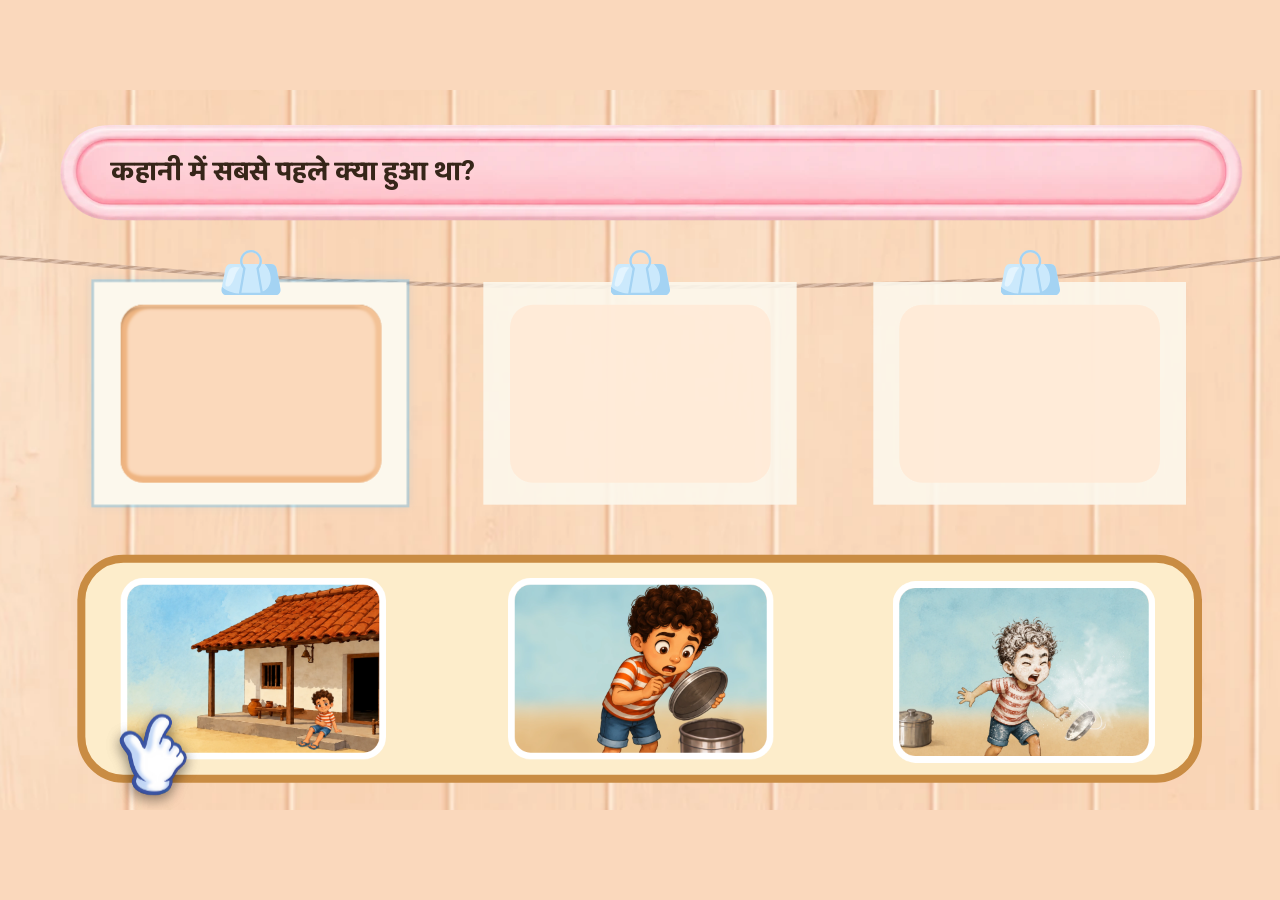
==== commit b895adb2: "transation not completed" ====
--- a/_t.html
+++ b/_t.html
@@ -29,7 +29,7 @@
 
 <link rel="icon" href="assets/icons/favicon.svg" type="image/svg+xml" />
 <!-- bump ?v= after editing so a plain refresh never serves a cached copy -->
-<link rel="stylesheet" href="style.css?v=78" />
+<link rel="stylesheet" href="style.css?v=80" />
 <!-- the picture the book opens on, so it is on screen as early as possible -->
 <link rel="preload" as="image" href="assets/images/page-01.webp" />
 </head>
@@ -226,6 +226,50 @@
   </button>
   <div class="sr-only" id="liveHint" aria-live="polite"></div>
 
+  <!-- ── The menu ─────────────────────────────────────────────────────────
+       Two ways out of the page you are on, and no way to any other. It held a
+       grid of every page as a thumbnail once; that is gone, because picking a
+       page out of a list is a grown-up's idea of navigation and the arrows
+       already do it one page at a time, which is the pace the story is read
+       at. What is left is the two things the arrows cannot do.
+
+       The button lives outside the book so it is reachable from every page. -->
+  <button class="jumpbtn" id="jumpBtn" type="button"
+          aria-label="मेन्यू" aria-expanded="false" aria-controls="jumpPanel">
+    <span class="jumpbtn__bars" aria-hidden="true"><i></i><i></i><i></i></span>
+  </button>
+
+  <div class="jumpveil" id="jumpVeil" hidden></div>
+
+  <nav class="jump" id="jumpPanel" aria-labelledby="jumpTitle" hidden>
+    <h2 class="jump__title" id="jumpTitle">क्या करें?</h2>
+
+    <!-- skip: go on now, without waiting for the page to be read out -->
+    <button class="jump__skip" id="jumpSkip" type="button"
+            aria-label="पढ़े जाने का इंतजार किए बिना अगला पन्ना">
+      <span class="jump__skip-ico" aria-hidden="true"><i></i><i></i></span>
+      आगे बढ़ो
+    </button>
+
+    <!-- The way into the game, for a child who does not want to sit through
+         the story and the film first. The film hands over by itself when it
+         ends (see Finale.openGame); this is the same door, opened early — and
+         it is the same door in the literal sense too, since it calls that very
+         function, so the board arrives in the page under the paper exactly as
+         it does at the proper ending.
+
+         It stays at the foot, below the skip, because it is the one thing here
+         that leaves the story rather than moving about inside it, and it should
+         not be the first thing a thumb finds. -->
+    <div class="jump__foot">
+      <button class="jump__game" id="jumpGame" type="button"
+              aria-label="कहानी छोड़कर खेल शुरू करो">
+        <span class="jump__game-ico" aria-hidden="true"></span>
+        खेल खेलो
+      </button>
+    </div>
+  </nav>
+
   <!-- ── The board, in this page ──────────────────────────────────────────
        The game arrives HERE rather than at its own address. The story used to
        navigate to game/game.html and the URL changed under the child; now the
